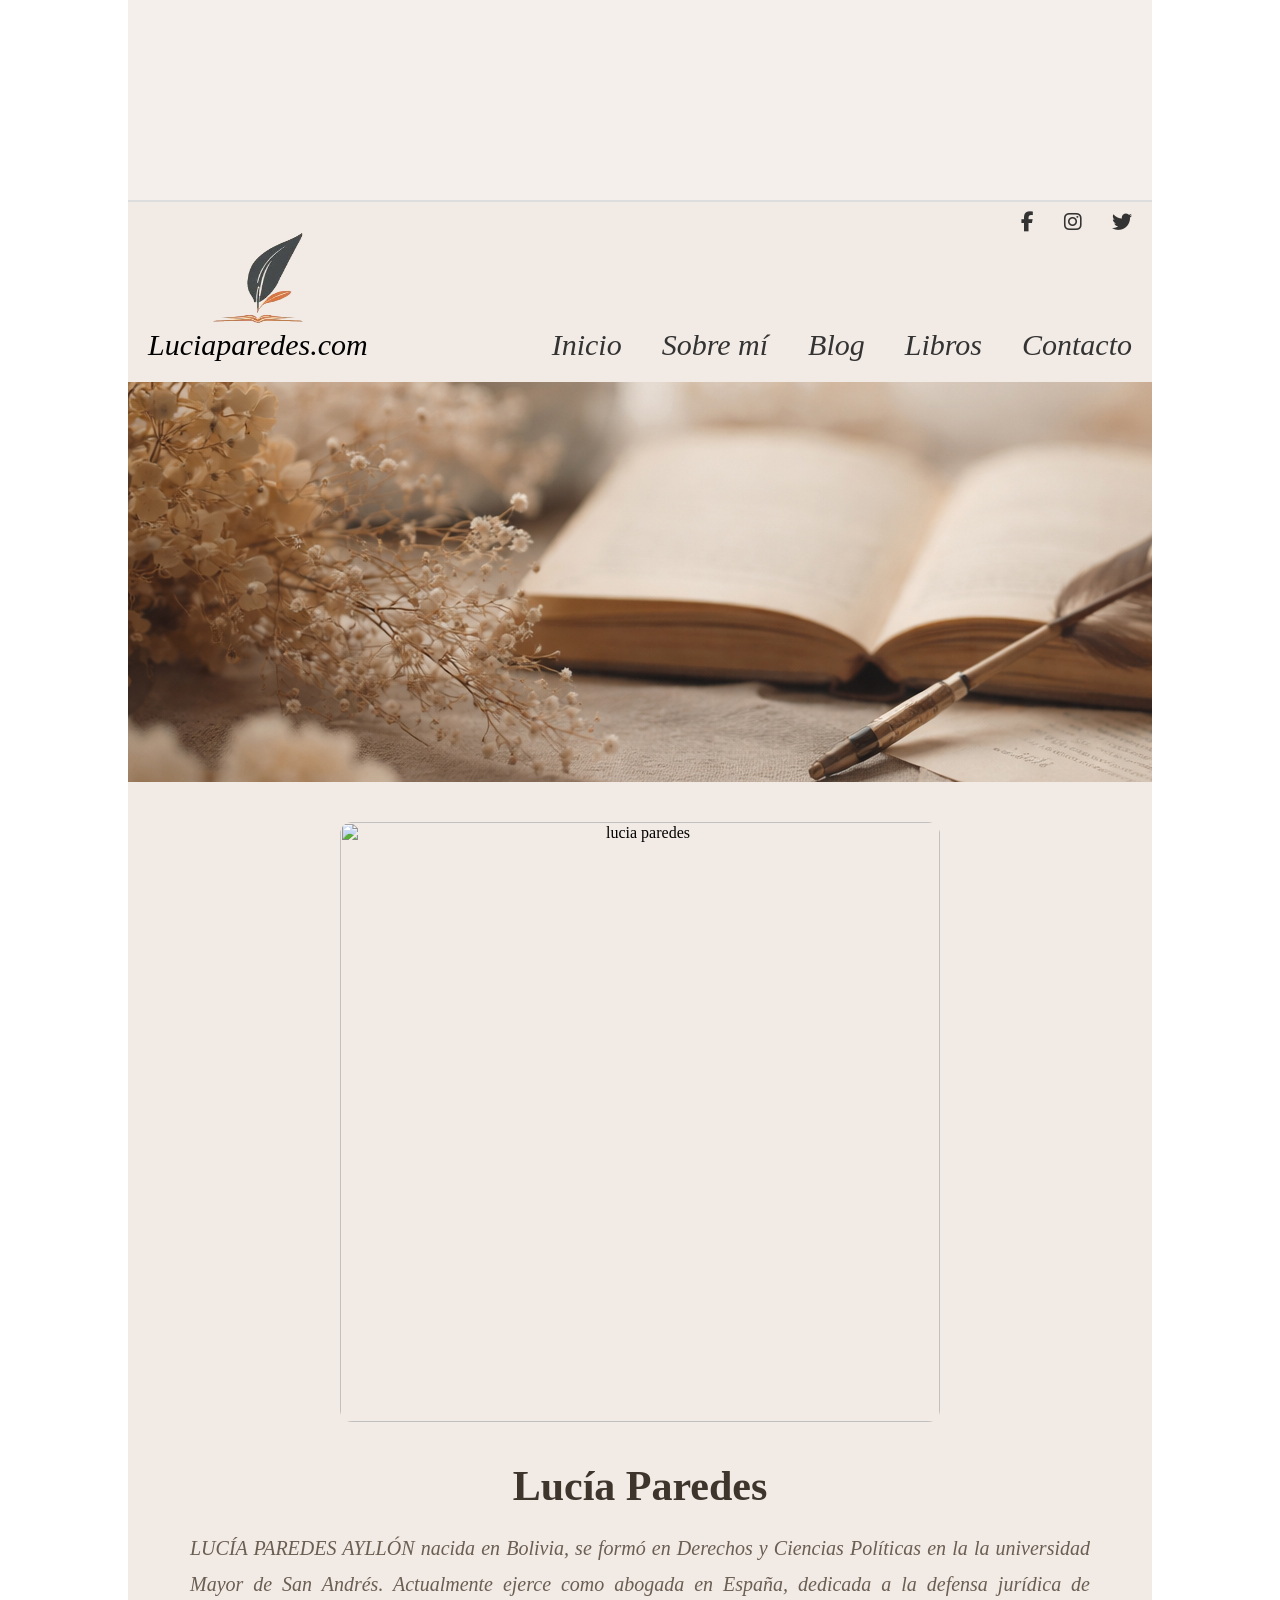
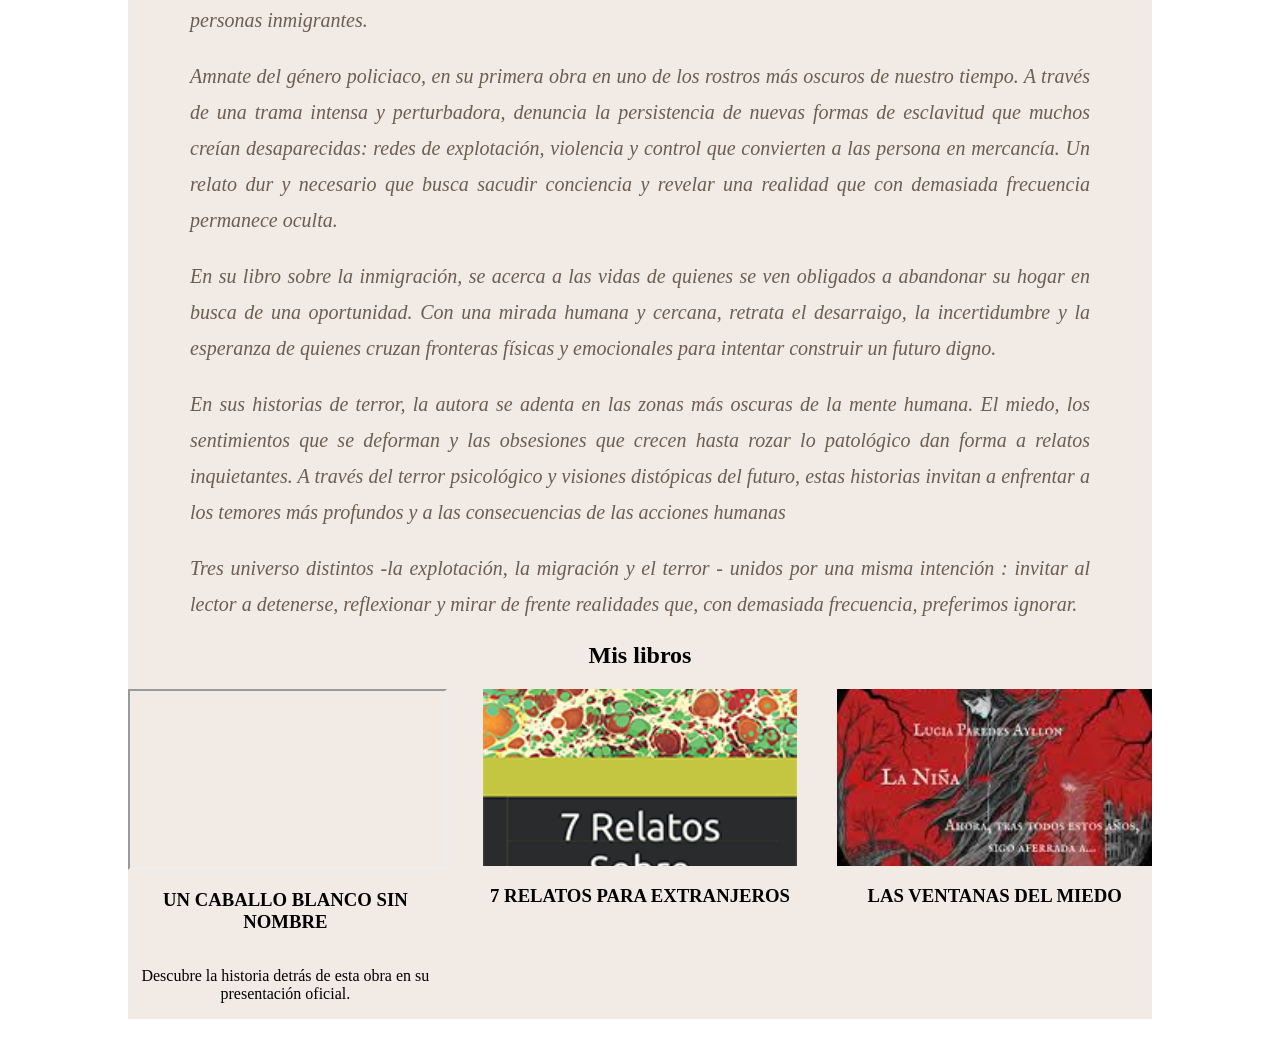
==== index.html @ 35db1848 "Add files via upload" ====
<!DOCTYPE>
<html lang="es">
<head>
  <meta charset="UTF-8">
  <link rel="stylesheet" href="style1.css">
  <link rel="stylesheet" href="https://cdnjs.cloudflare.com/ajax/libs/font-awesome/6.5.0/css/all.min.css">
</html>
</head>

<body>

  <div class="top-bar"></div>

  <div class="container">

    <header>

      <a  href="index.html" class="logo-container">

        <img class="logo" src="images/img_logo.png" alt="Logo">
        <div class="texto-logo">Luciaparedes.com</div>

      </a>  

      <nav>
        <a href="#">Inicio</a>
        <a href="#">Sobre mí</a>
        <a href="#">Blog</a>
        <a href="#">Libros</a>
        <a href="#">Contacto</a>
      </nav>

      <div class="social-icons">
        <a href="#"><i class="fab fa-facebook-f"></i></a>
        <a href="#"><i class="fab fa-instagram"></i></a>
        <a href="#"><i class="fab fa-twitter"></i></a>
      </div>
     
    </header>

    <section class="hero"></section>

    <main class="main-content">

      <section class="hero-autora">
        <img src="images/foto_autora.jpg" alt="lucia paredes">
      </section>

      <section class="presentacion">

        <h1>Lucía Paredes</h1>

        <p>
          LUCÍA PAREDES AYLLÓN nacida en Bolivia, se formó en Derechos y Ciencias Políticas en la
          la universidad Mayor de San Andrés. Actualmente ejerce como abogada en España, dedicada
          a la defensa jurídica de personas inmigrantes.
        </p>

        <p>

          Amnate del género policiaco, en su primera obra en uno de los rostros más oscuros de 
          nuestro tiempo. A través de una trama intensa y perturbadora, denuncia la persistencia 
          de nuevas formas de esclavitud que muchos creían desaparecidas: redes de explotación,
          violencia y control que convierten a las persona en mercancía. Un relato dur y necesario
          que busca sacudir conciencia y revelar una realidad que con demasiada frecuencia permanece
          oculta.

        </p>

        <p>

          En su libro sobre la inmigración, se acerca a las vidas de quienes se ven obligados a 
          abandonar su hogar en busca de una oportunidad. Con una mirada humana y cercana, retrata
          el desarraigo, la incertidumbre y la esperanza de quienes cruzan fronteras físicas y
          emocionales para intentar construir un futuro digno.

        </p>

        <p>

          En sus historias de terror, la autora se adenta en las zonas más oscuras de la mente
          humana. El miedo, los sentimientos que se deforman y las obsesiones que crecen hasta 
          rozar lo patológico dan forma a relatos inquietantes. A través del terror psicológico
          y visiones distópicas del futuro, estas historias invitan a enfrentar a los temores 
          más profundos y a las consecuencias de las acciones humanas

        </p>

        <p>

          Tres universo distintos -la explotación, la migración y el terror - unidos por una misma
          intención : invitar al lector a detenerse, reflexionar y mirar de frente realidades que, 
          con demasiada frecuencia, preferimos ignorar.

      </p>



        </p>
      </section>

      <section class="libros">
        <h2>Mis libros</h2>

        <div class="grid-libros">
          
          <div class="libro destacado">
            <iframe
            src="https://www.youtube.com/embed/VddGr3Pujm4"
            title="Presentación del libro"
            referrerpolicy="strict-origin-when-cross-origin">
              
            </iframe>

            <h3>UN CABALLO BLANCO SIN NOMBRE</h3>
            <p>Descubre la historia detrás de esta obra en su presentación oficial.</p>
          </div>

            <div class="libro">
              <img src="images/libro2.png" alt="libro2">
              <h3>7 RELATOS PARA EXTRANJEROS</h3>
              <p></p>
            </div>

            <div class="libro">
              <img src="images/libro3.jpg" alt="libro3">
              <h3>LAS VENTANAS DEL MIEDO</h3>
              <p></p>
            </div>
      
        </div>
      </section>
      
    </main>
      
      
    

  </div>
  
</body>
---- style1.css ----
@font-face {

  font-family: 'fuente1';
  src: url('fuente1.ttf') format('truetype');  
  
}

body{
      margin: 0;
      font-family: Gorgia, serif;
}
.top-bar{
      width: 80%;
      margin: 0 auto;
      height: 200px;
      background-color: #f5efeb;
}

.container{
      width: 80%;
      margin: 0 auto;
      background-color: #f2eae4;

}
header{
      position: relative;
      border-top: 2px solid #ddd;
      display: flex;
      justify-content: space-between;
      align-items: flex-end;
      padding: 20px 0;
      height: 140px;
}
.hero{
      
      margin: 0 auto;
      height: 400px;
      background-image: url('images/image1.jpg');
      backgroun-size: cover;

}
.logo-container{
      display: flex;
      flex-direction: column;
      align-items: center;
      margin-left: 20px;
      text-decoration: none;
      color: inherit;
}

.logo-container:hover{
      opacity: 0.8;
}

.logo{
      width: 90px;
      height: 90px;
      objective: cover;
}

.texto-logo{
      margin-top: 5px;
      font-size: 30px;
      font-family: Gorgia;
      font-style: italic;
}
nav a{
      display: inline-block;
      text-decoration: none;
      color: #333;
      font-size: 30px;
      font-style: italic;
      transition: transform 0.2s ease, color 0.2s ease;
}
nav a:hover{
      transform: scale(1.1);
      color: #8b6f47;
}
nav{
      display: flex;
      gap: 40px;
      margin-right: 20px;
}
.social-icons{
      position: absolute;
      top: 10px;
      right: 20px;
      display: flex;
      gap: 30px;
}

.social-icons a{
      color: #333;
      font-size: 20px;
      transition: color 0.3s ease;
}

.social-icons a:hover{
      color:#8b6f47;

}

.main-content{
      text-align: center;
      margin: 40px auto;
}
.hero-autora img{
      width: 600px;
      height: auto;
      border-radius: 2%;
     
}

.presentacion{
      margin-top: 40px;
}
.presentacion h1{
      font-size: 42px;
      font-weight: narmal;
      margin-bottom: 20px;
      color: #3e352d;
}
.presentacion p{
      font-size: 20px;
      line-height: 1.8;
      color: #6b5e53;
      max-width: 900px;
      margin: 0 auto;
      text-align: justify;
     margin-bottom: 20px;
     font-style: italic;
}

.grid-libros{
      display: flex;
      gap: 40px;
      align-items: flex-start;
}

.libro{
      display: flex;
      flex-direction: column;
      flex: 1;
      max-width: 400px;
}

.libro iframe, .libro  img{
      width: 100%;
      aspect-ratio: 16 / 9;
      object-fit: cover;
      
      display: block;
}
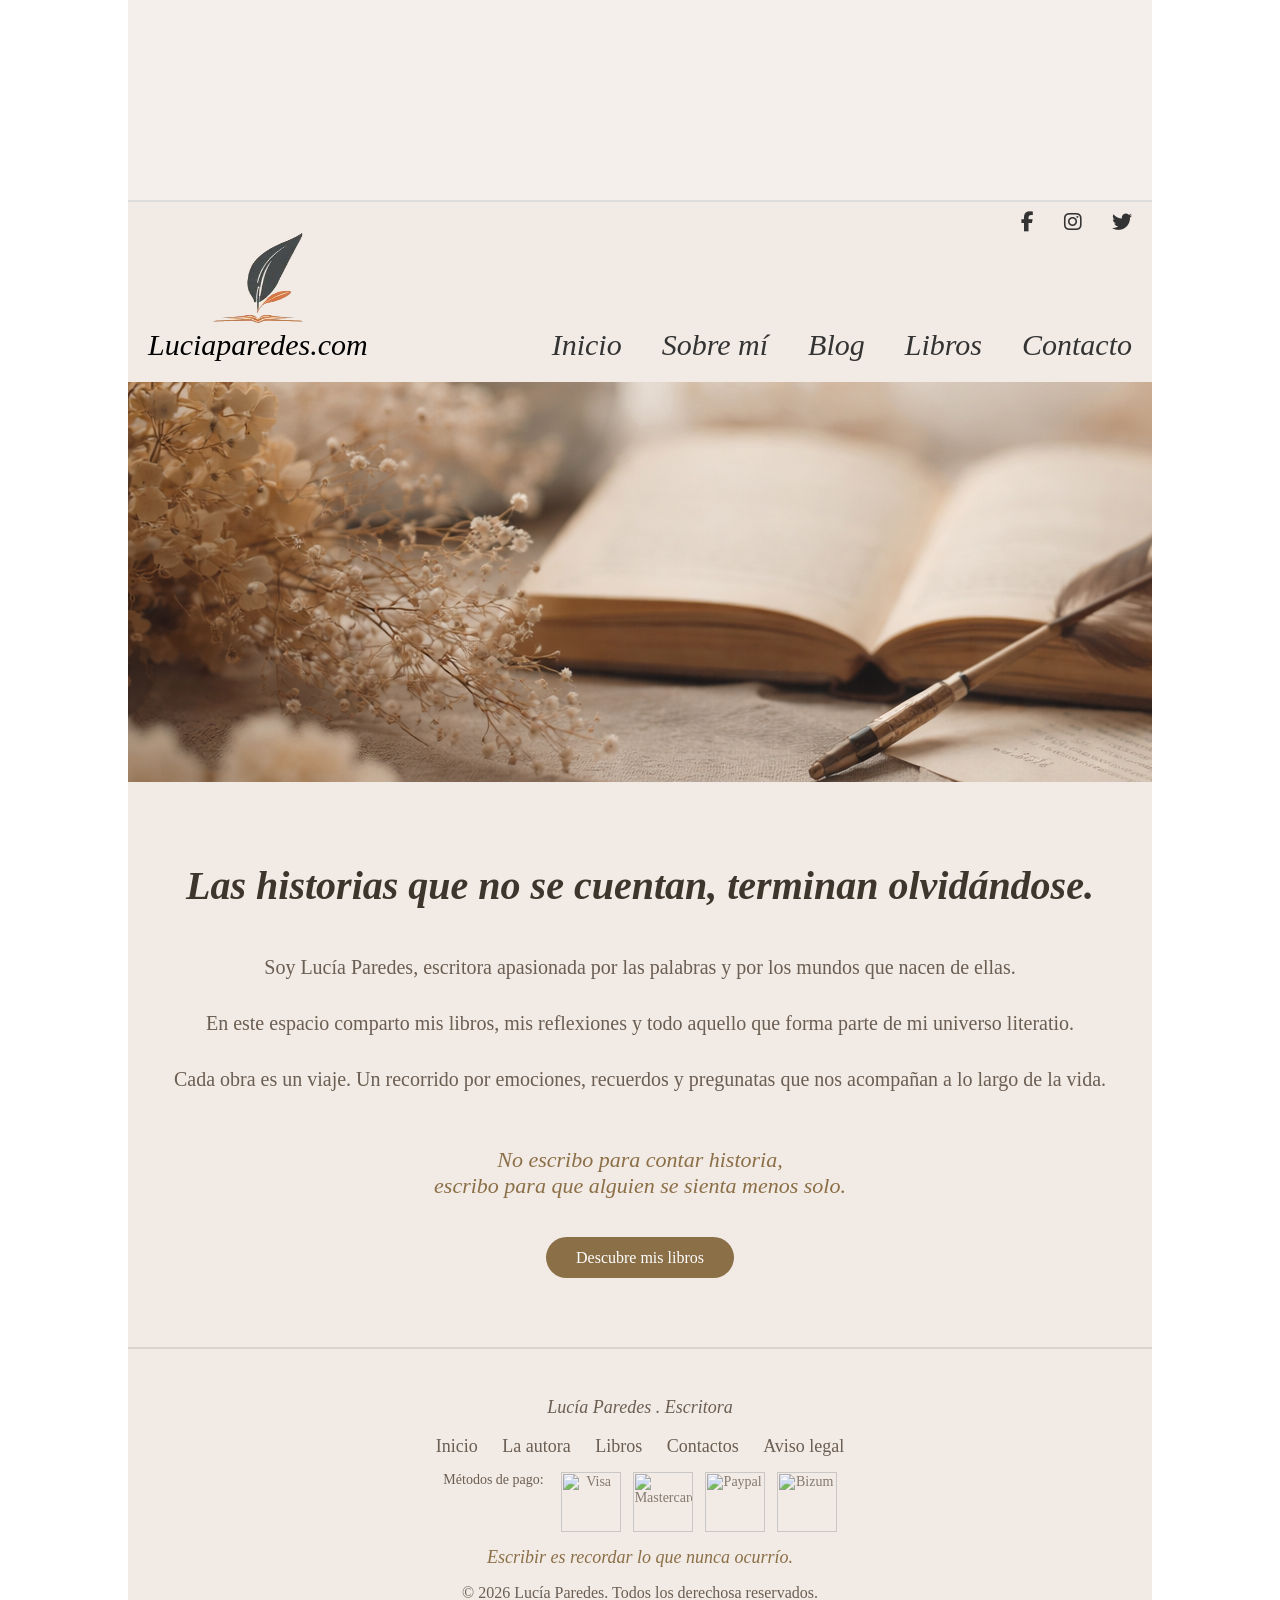
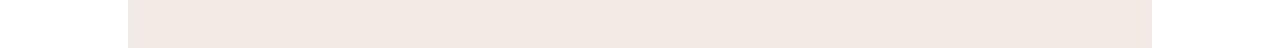
==== commit 87fc1ce4: "Add files via upload" ====
--- a/index.html
+++ b/index.html
@@ -23,11 +23,11 @@
       </a>  
 
       <nav>
-        <a href="#">Inicio</a>
-        <a href="#">Sobre mí</a>
-        <a href="#">Blog</a>
-        <a href="#">Libros</a>
-        <a href="#">Contacto</a>
+        <a href="index.html">Inicio</a>
+        <a href="autora.html">Sobre mí</a>
+        <a href="blog.html">Blog</a>
+        <a href="libros.html">Libros</a>
+        <a href="contacto.html">Contacto</a>
       </nav>
 
       <div class="social-icons">
@@ -40,102 +40,79 @@
 
     <section class="hero"></section>
 
-    <main class="main-content">
+    <section class="home">
 
-      <section class="hero-autora">
-        <img src="images/foto_autora.jpg" alt="lucia paredes">
-      </section>
+      <div class="frase">
+        <h1>Las historias que no se cuentan, terminan olvidándose.</h1>
+      </div>
 
-      <section class="presentacion">
-
-        <h1>Lucía Paredes</h1>
-
+      <div class="intro">
+        
         <p>
-          LUCÍA PAREDES AYLLÓN nacida en Bolivia, se formó en Derechos y Ciencias Políticas en la
-          la universidad Mayor de San Andrés. Actualmente ejerce como abogada en España, dedicada
-          a la defensa jurídica de personas inmigrantes.
+          Soy Lucía Paredes, escritora apasionada por las palabras y por los
+          mundos que nacen de ellas.
         </p>
 
         <p>
+          
+          En este espacio comparto mis libros, mis reflexiones y todo aquello
+          que forma parte de mi universo literatio.
+        </p>
+      </div>
 
-          Amnate del género policiaco, en su primera obra en uno de los rostros más oscuros de 
-          nuestro tiempo. A través de una trama intensa y perturbadora, denuncia la persistencia 
-          de nuevas formas de esclavitud que muchos creían desaparecidas: redes de explotación,
-          violencia y control que convierten a las persona en mercancía. Un relato dur y necesario
-          que busca sacudir conciencia y revelar una realidad que con demasiada frecuencia permanece
-          oculta.
+      <div class="intro-libros">
+        <p>
+          Cada obra es un viaje. Un recorrido por emociones, recuerdos y
+          pregunatas que nos acompañan a lo largo de la vida.
+        </p>
+      </div>
 
+      <div class="cita">
+        <p>
+          No escribo para contar historia,<br>
+          escribo para que alguien se sienta menos solo.
         </p>
+      </div>
 
-        <p>
+      <div class="cta">
+        <a href="#">Descubre mis libros</a>
+        
+      </div>
 
-          En su libro sobre la inmigración, se acerca a las vidas de quienes se ven obligados a 
-          abandonar su hogar en busca de una oportunidad. Con una mirada humana y cercana, retrata
-          el desarraigo, la incertidumbre y la esperanza de quienes cruzan fronteras físicas y
-          emocionales para intentar construir un futuro digno.
+    </section>
+     <footer class="footer-simple">
 
-        </p>
+      <div class="footer-top">
 
-        <p>
+        <p>Lucía Paredes . Escritora</p>
 
-          En sus historias de terror, la autora se adenta en las zonas más oscuras de la mente
-          humana. El miedo, los sentimientos que se deforman y las obsesiones que crecen hasta 
-          rozar lo patológico dan forma a relatos inquietantes. A través del terror psicológico
-          y visiones distópicas del futuro, estas historias invitan a enfrentar a los temores 
-          más profundos y a las consecuencias de las acciones humanas
+      </div>
 
-        </p>
+      <div class="footer-links">
+        <a href="#">Inicio</a>
+        <a href="#">La autora</a>
+        <a href="#">Libros</a>
+        <a href="#">Contactos</a>
+        <a href="#">Aviso legal</a>
+      </div>
 
-        <p>
+      <div class="footer-pagos">
 
-          Tres universo distintos -la explotación, la migración y el terror - unidos por una misma
-          intención : invitar al lector a detenerse, reflexionar y mirar de frente realidades que, 
-          con demasiada frecuencia, preferimos ignorar.
+        <span>Métodos de pago:</span>
+        <img src="images/visa.png" alt="Visa">
+        <img src="images/mastercard/.png" alt="Mastercard">
+        <img src="images/paypal.png" alt="Paypal">
+        <img src="images/bizum.png" alt="Bizum">
 
+      </div>
+
+      <p class="footer-frase">
+        Escribir es recordar lo que nunca ocurrío.
       </p>
 
-
-
-        </p>
-      </section>
-
-      <section class="libros">
-        <h2>Mis libros</h2>
-
-        <div class="grid-libros">
-          
-          <div class="libro destacado">
-            <iframe
-            src="https://www.youtube.com/embed/VddGr3Pujm4"
-            title="Presentación del libro"
-            referrerpolicy="strict-origin-when-cross-origin">
-              
-            </iframe>
-
-            <h3>UN CABALLO BLANCO SIN NOMBRE</h3>
-            <p>Descubre la historia detrás de esta obra en su presentación oficial.</p>
-          </div>
-
-            <div class="libro">
-              <img src="images/libro2.png" alt="libro2">
-              <h3>7 RELATOS PARA EXTRANJEROS</h3>
-              <p></p>
-            </div>
-
-            <div class="libro">
-              <img src="images/libro3.jpg" alt="libro3">
-              <h3>LAS VENTANAS DEL MIEDO</h3>
-              <p></p>
-            </div>
-      
-        </div>
-      </section>
-      
-    </main>
-      
-      
-    
-
-  </div>
-  
-</body>+      <div class="footer-copy">
+        <p>&copy; 2026 Lucía Paredes. Todos los derechosa reservados.</p>
+      </div>
+     </footer>
+  </body>
+</html>
--- a/style1.css
+++ b/style1.css
@@ -101,54 +101,219 @@
 }
 
 .main-content{
-      text-align: center;
-      margin: 40px auto;
-}
-.hero-autora img{
-      width: 600px;
+      ;
+}
+
+
+.img-derecha{
+      width: 250px;
       height: auto;
-      border-radius: 2%;
+      float: right;
+      margin-left: 40px;
+}
+.contenido-texto{
+      margin-right: 60px;
+      margin-left: 60px;
+      margin-top: 60px;
+}
+.contenido-texto h1{
+      text-align: center;
+}
+.contenido-texto p{
+      text-align: justify;
+      font-size: 18px;
+      font-family:  lora ;
+}
+
+
+.grid-libros{
+      display: flex;
+      gap: 80px;
+     justify-content: space-around;
+     margin-top: 60px;
+     text-align: center;
      
-}
-
-.presentacion{
-      margin-top: 40px;
-}
-.presentacion h1{
-      font-size: 42px;
+
+}
+
+.libros{
+      margin-top: 100px;
+}
+.libros h2 {
+      text-align: center;
+}
+
+.libro iframe, .libro  img{
+      width: 250px;
+      height: 250px;
+          
+}
+.libro iframe{
+      border: none;
+}
+.libro p {
+      font-style: italic;
+      text-align: center;
+}
+
+
+
+.home{
+      margin: 80px auto;
+      text-align: center;
+}
+
+
+.frase h1{
+      font-size: 40px;
       font-weight: narmal;
+      font-style: italic;
+      color: #3e352d;
+      margin-bottom: 40px;
+}
+
+.intro p, .intro-libros p{
+      font-size: 20px;
+      color: #6b5e53;
+      line-height: 1.8;
       margin-bottom: 20px;
-      color: #3e352d;
-}
-.presentacion p{
-      font-size: 20px;
-      line-height: 1.8;
+}
+
+.cita{
+      margin: 50px 0;
+      font-style: italic;
+      font-size: 22px;
+      color: #8b6f47;
+
+}
+
+.cta a{
+      text-decoration: none;
+      background-color: #8b6f47;
+      color: white;
+      padding: 12px 30px;
+      border-radius: 25px;
+      transition: 0.3s;
+}
+
+.cta a:hover{
+      background-color: #6f5738;
+}
+
+.contacto{
+      max-width: 700px;
+      margin: auto;
+      padding: 40px;
+      font-family: 'lora' , sans-serif;
+
+}
+
+.contacto h1{
+      text-align: center;
+}
+
+.contacto form{
+      display: flex;
+      flex-direction: column;
+      gap: 15px;
+}
+
+.contacto input, .contacto textarea{
+      padding: 12px;
+      font-size: 16px;
+}
+
+.contacto button{
+      padding: 12px;
+      font-size: 16px;
+      cursor: pointer;
+}
+
+.redes{
+      margin-top: 20px;
+}
+
+.icono{
+      font-size: 24px;
+      margin: 0 10PX;
+      color: #333;
+      transition: 0.3s;
+}
+
+.icono:hover{
+      transform: scale(1.2);
+}
+
+.instagram:hover{
+      color:#E1306C;
+}
+
+.linkedin:hover{
+      color:#0077B5;
+}
+
+.twitter:hover{
+      color: #1DA1F2;
+}
+.footer-simple{
+      border-top: 2px solid rgba(0,0,0, 0.1);
+      text-align: center;
+      padding: 30px 0;
+      margin-top: 60px;
       color: #6b5e53;
-      max-width: 900px;
-      margin: 0 auto;
-      text-align: justify;
-     margin-bottom: 20px;
-     font-style: italic;
-}
-
-.grid-libros{
-      display: flex;
-      gap: 40px;
-      align-items: flex-start;
-}
-
-.libro{
-      display: flex;
-      flex-direction: column;
-      flex: 1;
-      max-width: 400px;
-}
-
-.libro iframe, .libro  img{
-      width: 100%;
-      aspect-ratio: 16 / 9;
-      object-fit: cover;
-      
-      display: block;
-}
-
+      font-size: 18px;
+}
+
+.footer-top{
+      margin-bottom: 10px;
+      font-style: italic;
+}
+
+.footer-links{
+      margin: 10px 0;
+}
+
+.footer-links a{
+      margin: 0 10px;
+      text-decoration: none;
+      color: #6b5e53;
+      transition: color 0.3s ease;
+}
+
+.footer-links a:hover{
+      color: #8b6f47;
+
+}
+
+.footer-copy{
+      margin-top: 10px;
+      font-size: 16px;
+}
+.footer-frase{
+      font-style: italic;
+      margin: 10px 0;
+      color: #8b6f47;
+}
+.footer-pagos{
+      margin: 15px 0;
+      display: flex;
+      justify-content: center;
+      gap: 12px;
+      flex-wrap: wrap;
+      font-size: 14px;
+      color: #6b5e53;
+}
+.footer-pagos span{
+      margin-right: 5px;
+}
+
+.footer-pagos img{
+      width: 60px;
+      height: auto;
+      opacity: 0.8;
+      transition: 0.3s;
+}
+
+.footer-pagos img:hover{
+      opacity: 1;
+}
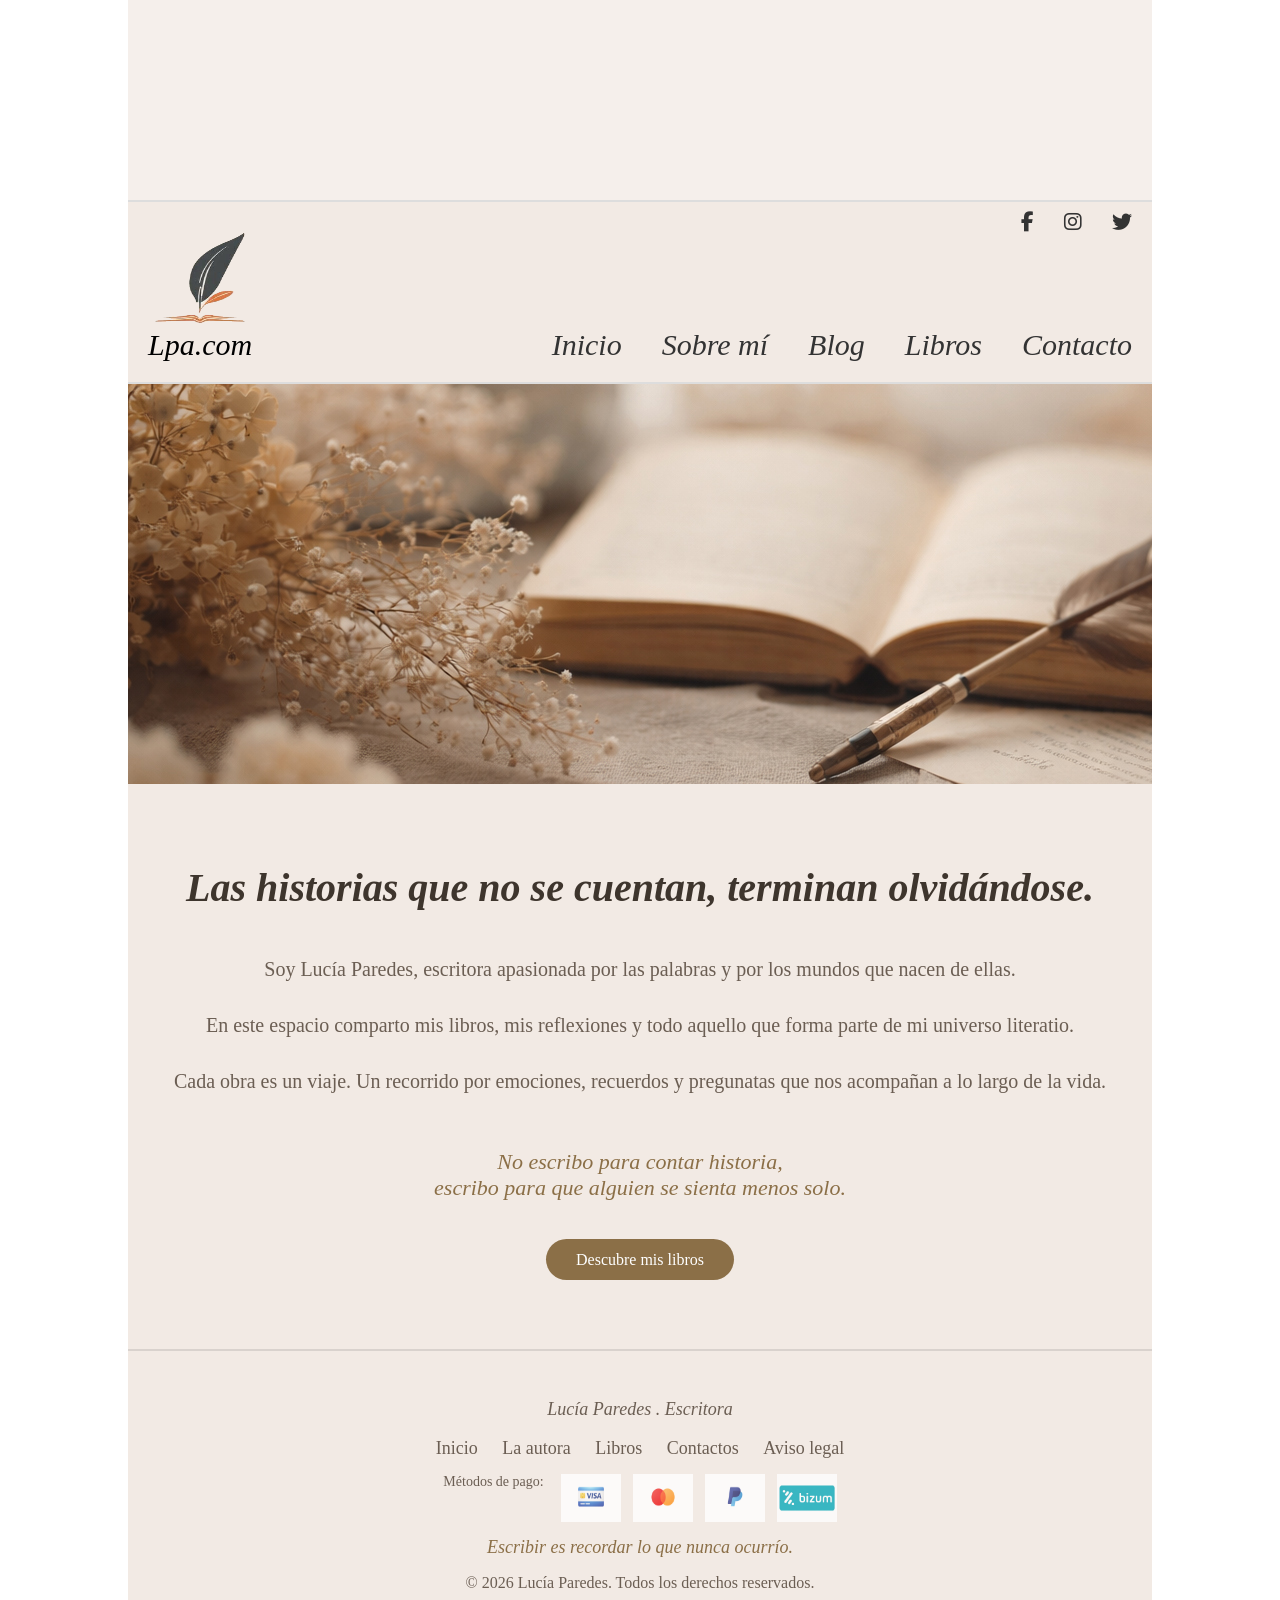
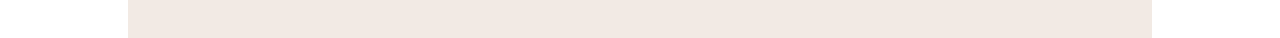
==== commit 5d106f2a: "Add files via upload" ====
--- a/index.html
+++ b/index.html
@@ -18,7 +18,7 @@
       <a  href="index.html" class="logo-container">
 
         <img class="logo" src="images/img_logo.png" alt="Logo">
-        <div class="texto-logo">Luciaparedes.com</div>
+        <div class="texto-logo">Lpa.com</div>
 
       </a>  
 
@@ -100,7 +100,7 @@
 
         <span>Métodos de pago:</span>
         <img src="images/visa.png" alt="Visa">
-        <img src="images/mastercard/.png" alt="Mastercard">
+        <img src="images/mastercard.png" alt="Mastercard">
         <img src="images/paypal.png" alt="Paypal">
         <img src="images/bizum.png" alt="Bizum">
 
@@ -111,7 +111,7 @@
       </p>
 
       <div class="footer-copy">
-        <p>&copy; 2026 Lucía Paredes. Todos los derechosa reservados.</p>
+        <p>&copy; 2026 Lucía Paredes. Todos los derechos reservados.</p>
       </div>
      </footer>
   </body>
--- a/style1.css
+++ b/style1.css
@@ -30,6 +30,7 @@
       align-items: flex-end;
       padding: 20px 0;
       height: 140px;
+      border-bottom: 2px solid #ddd;
 }
 .hero{
       
@@ -100,13 +101,11 @@
 
 }
 
-.main-content{
-      ;
-}
+
 
 
 .img-derecha{
-      width: 250px;
+      width: 400px;
       height: auto;
       float: right;
       margin-left: 40px;
@@ -255,6 +254,7 @@
 .twitter:hover{
       color: #1DA1F2;
 }
+
 .footer-simple{
       border-top: 2px solid rgba(0,0,0, 0.1);
       text-align: center;
